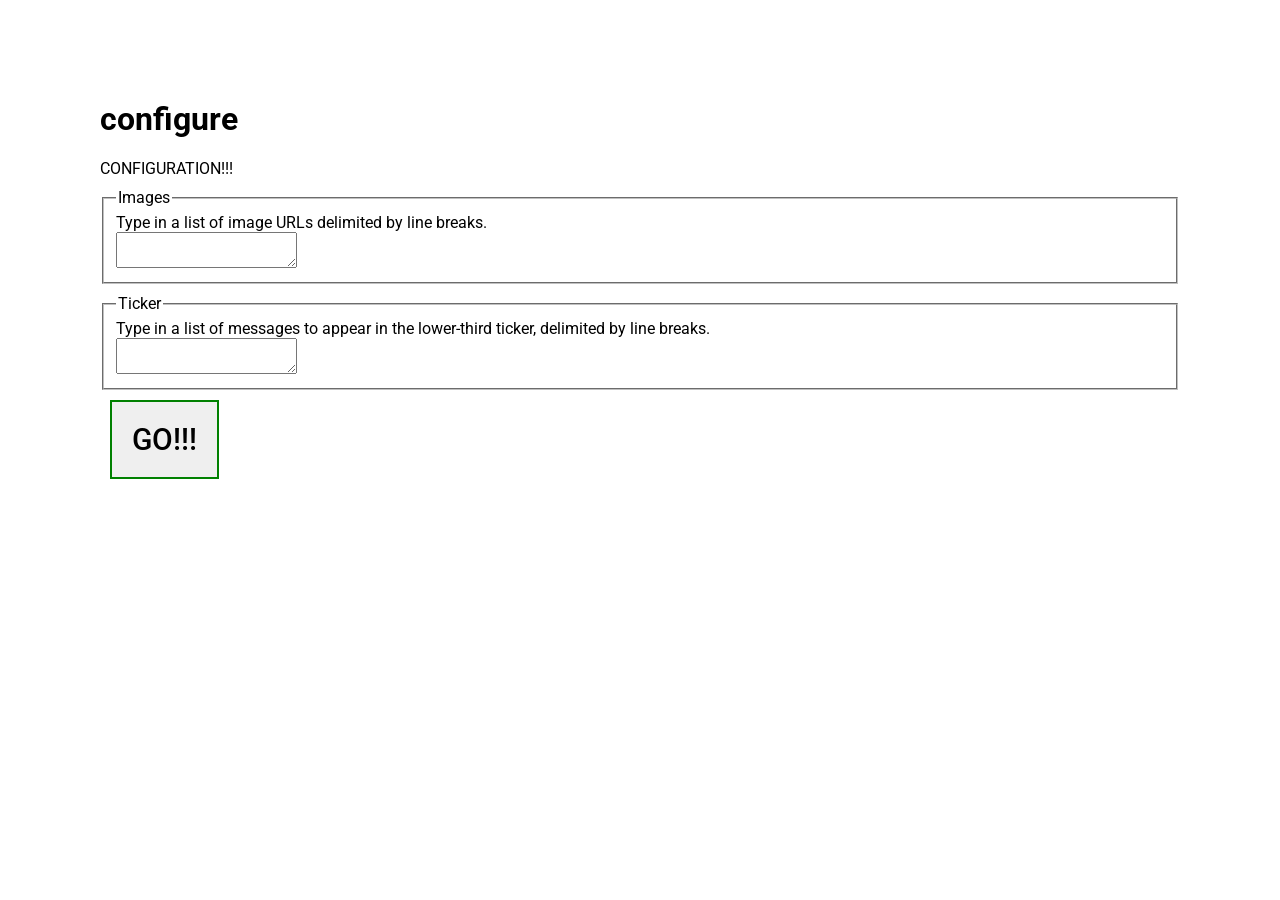
==== config.html @ 896e8e31 "progress" ====
<!DOCTYPE html>
<html lang="en">
<head>
    <meta charset="UTF-8">
    <meta name="viewport" content="width=device-width, initial-scale=1.0">
    <title>configuration!!</title>
    <link rel="stylesheet" href="conf-style.css">
    <style>
    @import url('https://fonts.googleapis.com/css2?family=Roboto:ital,wdth,wght@0,75..100,100..900;1,75..100,100..900&display=swap');
    </style>
</head>
<body>
    <h1>configure</h1>
    CONFIGURATION!!!

    <form>
        <fieldset>
            <legend>Images</legend>  
            Type in a list of image URLs delimited by line breaks. <br>
            <textarea name="imagelist" id="imagelist"></textarea>
        </fieldset>

        <fieldset>
            <legend>Ticker</legend>
            Type in a list of messages to appear in the lower-third ticker, delimited by line breaks. <br>
            <textarea name="tickerlist" id="tickerlist"></textarea>
        </fieldset>

        <input type="submit" value="GO!!!">
    </form>
    
    <!--TODO: the scripting lol-->
</body>
</html>
---- conf-style.css ----
* {
    font-family: Roboto, sans-serif;
}

body {
    margin: 100px;
}

fieldset {
    margin-top: 10px;
}

input[type=submit] {
    margin: 10px;
    padding: 20px;
    border: 2px solid green;
    font-weight: 500;
    font-size: 30px;
}

input[type=submit]:hover {
    padding: 20px;
    border: 2px solid green;
    font-weight: 800;
    font-size: 30px;
}
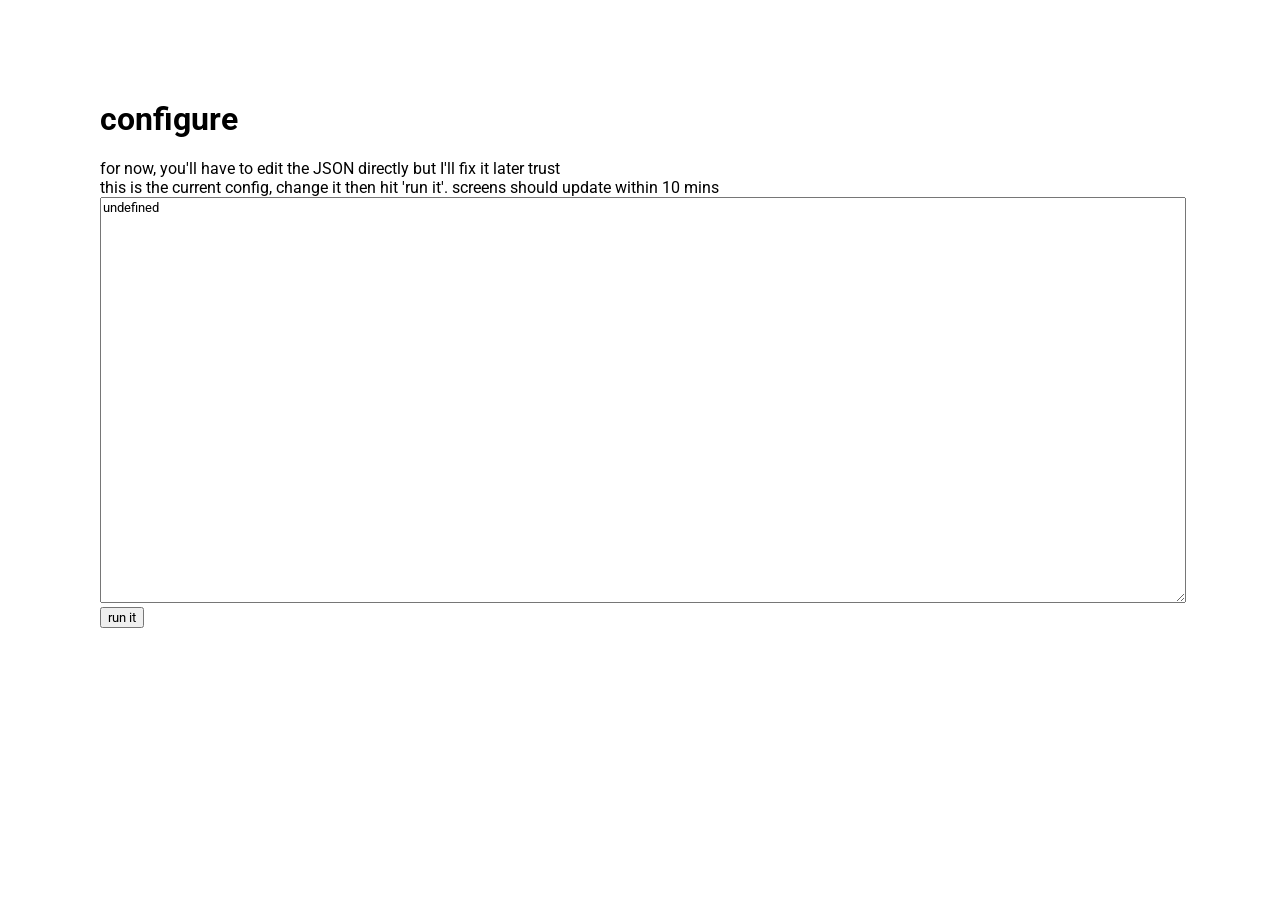
==== commit a9f3385e: "more progress" ====
--- a/config.html
+++ b/config.html
@@ -11,24 +11,61 @@
 </head>
 <body>
     <h1>configure</h1>
-    CONFIGURATION!!!
+    for now, you'll have to edit the JSON directly but I'll fix it later trust
+    <br>
+    this is the current config, change it then hit 'run it'. screens should update within 10 mins
+    <br>
 
-    <form>
-        <fieldset>
-            <legend>Images</legend>  
-            Type in a list of image URLs delimited by line breaks. <br>
-            <textarea name="imagelist" id="imagelist"></textarea>
-        </fieldset>
+    <textarea id="config"></textarea>
+    <br>
+    <button id="button" onclick="post()">run it</button>
+    <span id="message"></span>
 
-        <fieldset>
-            <legend>Ticker</legend>
-            Type in a list of messages to appear in the lower-third ticker, delimited by line breaks. <br>
-            <textarea name="tickerlist" id="tickerlist"></textarea>
-        </fieldset>
+    <script>
+        let result
+        async function get(){
+            let current_config
+            try {
+                const data = await fetch("/server/config.php")
+                if (!data.ok) {
+                    throw new Error(`Getting config returned ${data.status}`)
+                }
 
-        <input type="submit" value="GO!!!">
-    </form>
-    
-    <!--TODO: the scripting lol-->
+                result = await data.json();
+                console.log(result);
+            } catch (error) {
+                console.error(error.message);
+            }
+
+            current_config = result
+            document.querySelector("#config").innerHTML = JSON.stringify(result, null, 4)
+        }
+
+        async function post() {
+            document.querySelector("#button").disabled = true
+            try {
+                const response = await fetch("/server/config.php", {
+                    method: "POST",
+                    headers: {
+                        "Content-Type": "application/json"
+                    },
+                    body: document.querySelector("#config").value
+                });
+
+                const resptext = await response.text()
+                document.querySelector("#message").innerHTML += `The server responded with ${response.status}. ${resptext}`
+                
+                if (!response.ok) {
+                    throw new Error(`HTTP error! status: ${response.status}`);
+                }
+                
+                location.reload()
+            } catch (error) {
+                console.error("Error:", error);
+            }
+        }
+
+        get()
+    </script>
 </body>
 </html>
--- a/conf-style.css
+++ b/conf-style.css
@@ -23,4 +23,9 @@
     border: 2px solid green;
     font-weight: 800;
     font-size: 30px;
+}
+
+textarea {
+    width: 100%;
+    height: 400px;
 }
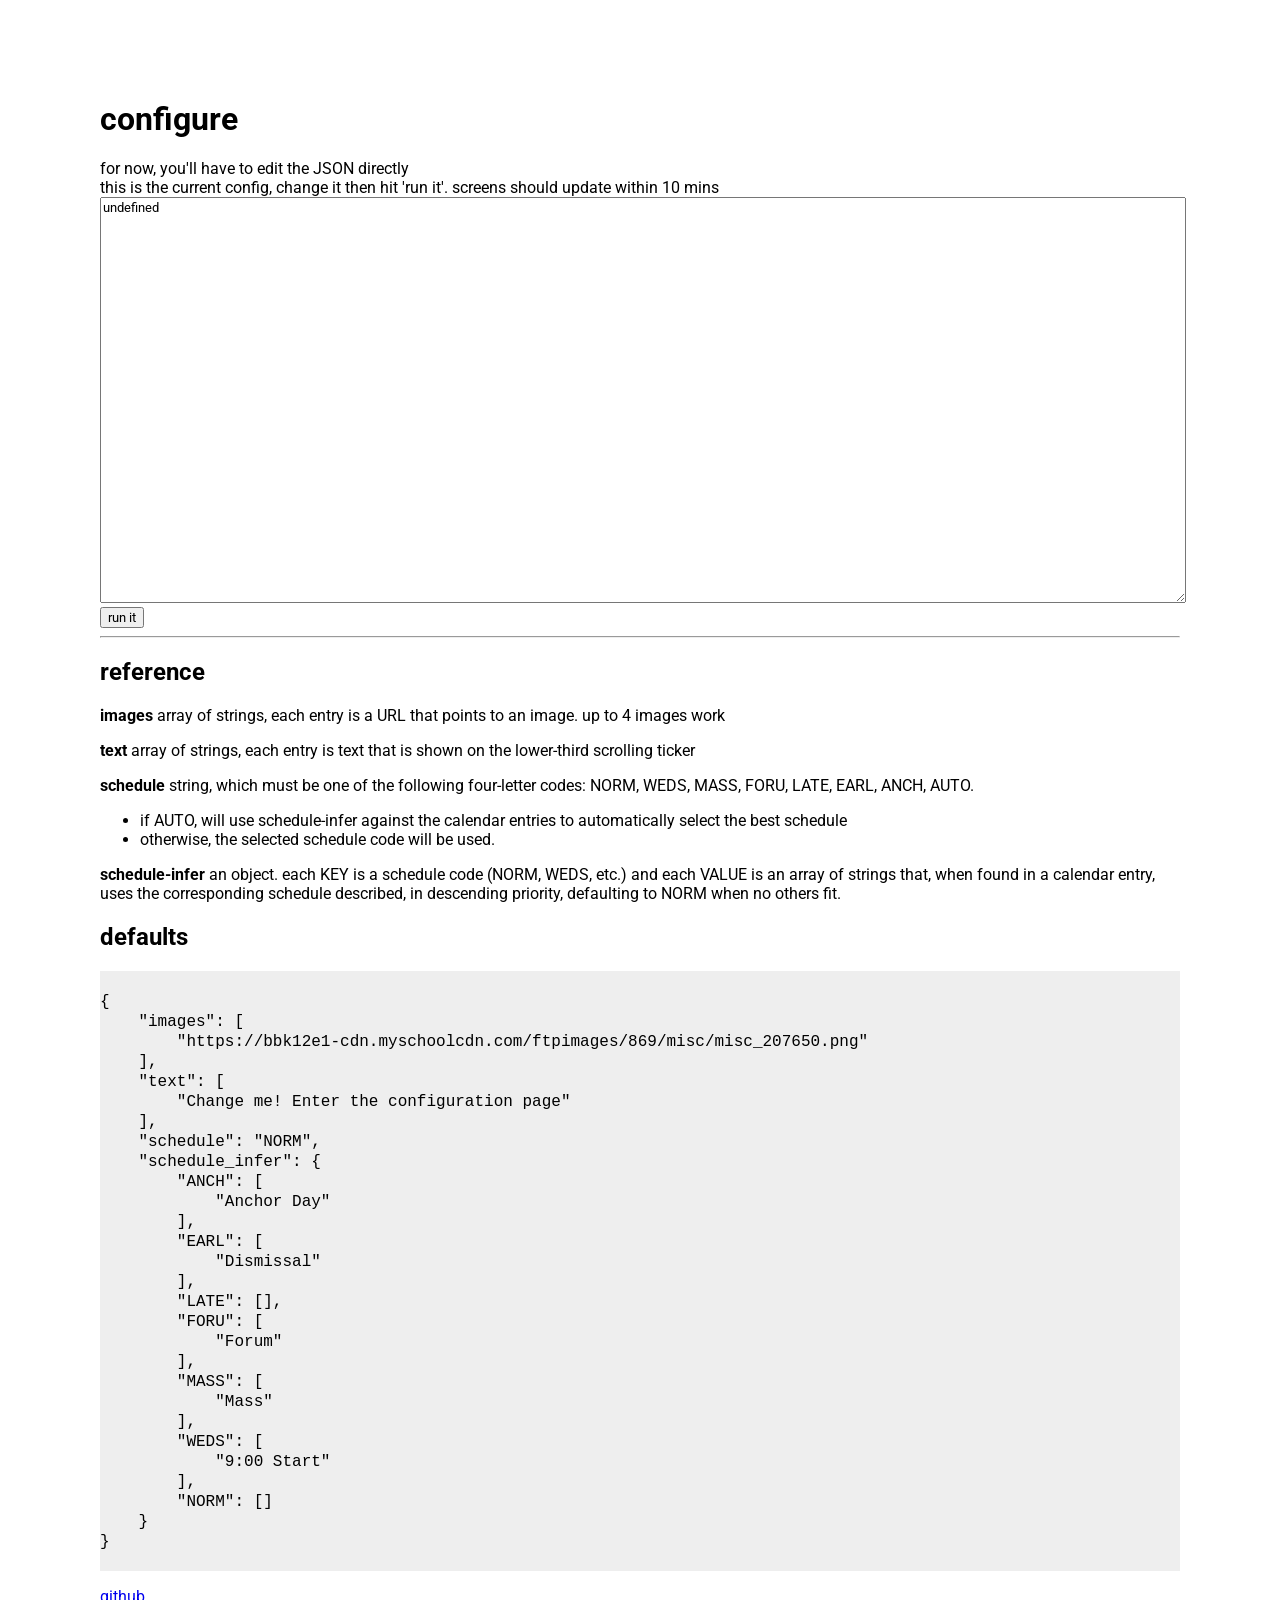
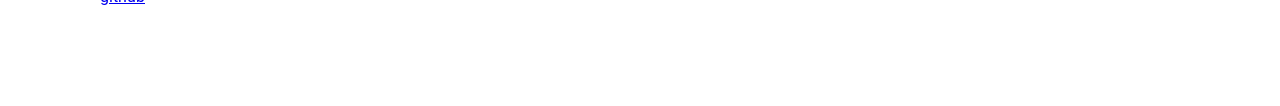
==== commit 4c41aa0c: "hi new" ====
--- a/config.html
+++ b/config.html
@@ -11,7 +11,7 @@
 </head>
 <body>
     <h1>configure</h1>
-    for now, you'll have to edit the JSON directly but I'll fix it later trust
+    for now, you'll have to edit the JSON directly
     <br>
     this is the current config, change it then hit 'run it'. screens should update within 10 mins
     <br>
@@ -67,5 +67,56 @@
 
         get()
     </script>
+
+    <hr>
+    <div>
+        <h2>reference</h2>
+        <p><b>images</b> array of strings, each entry is a URL that points to an image. up to 4 images work</p>
+        <p><b>text</b> array of strings, each entry is text that is shown on the lower-third scrolling ticker</p>
+        <p><b>schedule</b> string, which must be one of the following four-letter codes: NORM, WEDS, MASS, FORU, LATE, EARL, ANCH, AUTO.</p>
+        <ul>
+            <li>if AUTO, will use schedule-infer against the calendar entries to automatically select the best schedule</li>
+            <li>otherwise, the selected schedule code will be used.</li>
+        </ul>
+        <p><b>schedule-infer</b> an object. each KEY is a schedule code (NORM, WEDS, etc.) and each VALUE is an 
+            array of strings that, when found in a calendar entry, uses the corresponding schedule described, in descending priority, 
+            defaulting to NORM when no others fit.
+        </p>
+    </div>
+    <div>
+        <h2>defaults</h2>
+        <pre><code>
+{
+    "images": [
+        "https://bbk12e1-cdn.myschoolcdn.com/ftpimages/869/misc/misc_207650.png"
+    ],
+    "text": [
+        "Change me! Enter the configuration page"
+    ],
+    "schedule": "NORM",
+    "schedule_infer": {
+        "ANCH": [
+            "Anchor Day"
+        ],
+        "EARL": [
+            "Dismissal"
+        ],
+        "LATE": [],
+        "FORU": [
+            "Forum"
+        ],
+        "MASS": [
+            "Mass"
+        ],
+        "WEDS": [
+            "9:00 Start"
+        ],
+        "NORM": []
+    }
+}
+        </code></pre>
+    </div>
+
+    <a href="//github.com/sebasterisk/blakefieldscan">github</a>
 </body>
 </html>
--- a/conf-style.css
+++ b/conf-style.css
@@ -28,4 +28,13 @@
 textarea {
     width: 100%;
     height: 400px;
+}
+
+code{
+    font-family: 'Courier New', Courier, monospace;
+    text-wrap: wrap;
+}
+
+pre{
+    background-color: #eee;
 }
